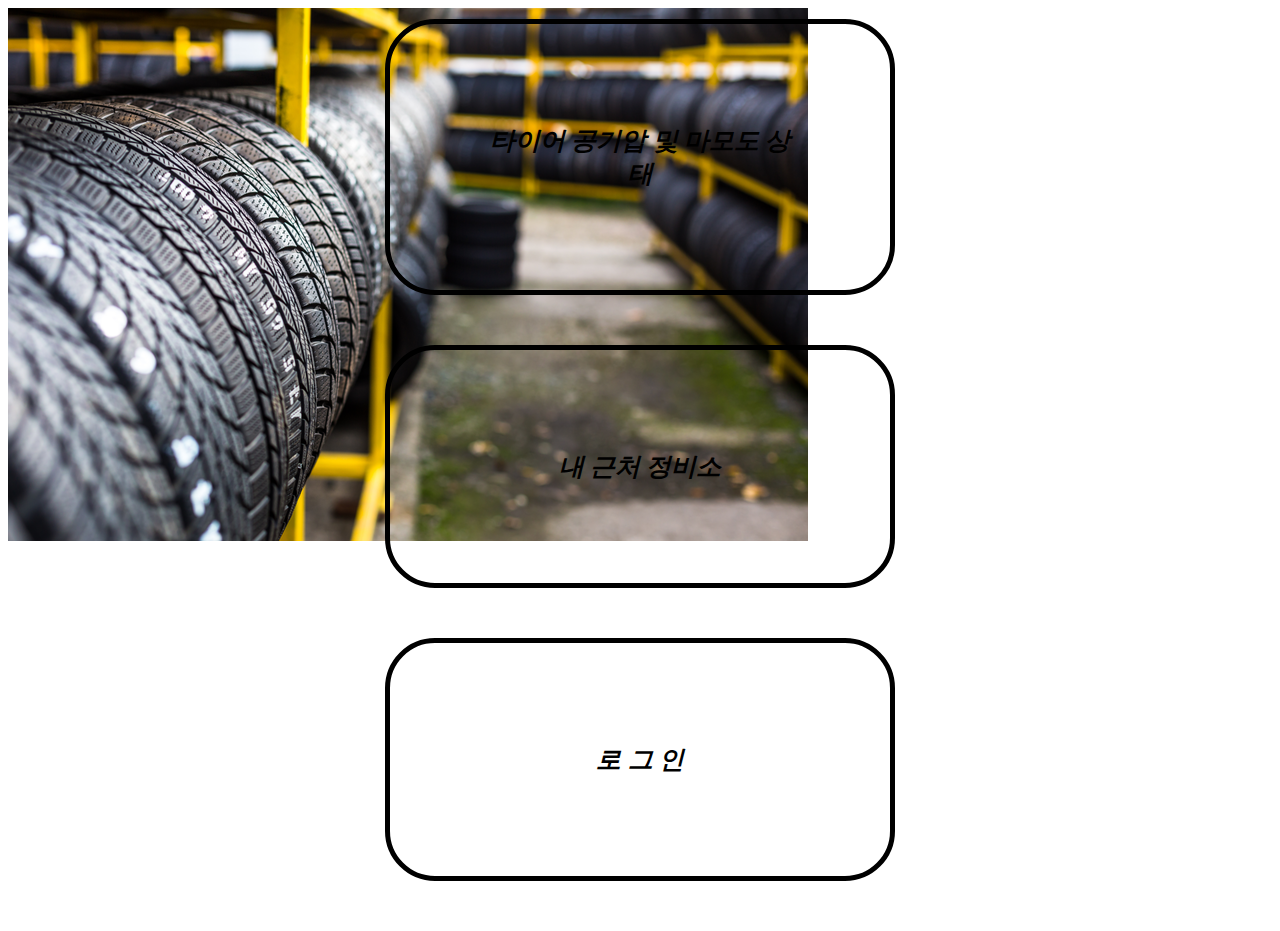
==== index.html @ cb141787 "Add files via upload" ====
<!DOCTYPE html>
<html lang="en">
<head>
    <meta charset="UTF-8">
    <meta http-equiv="X-UA-Compatible" content="IE=edge">
    <meta name="viewport" content="width=device-width, initial-scale=1.0">
    <title>10조 App</title>
    <link rel="stylesheet" href="index.css">
</head>
<body> 
    <div class="back_image">
    <img src="image.png" alt="not found">
    </div>
    <div class="app">
        <div class="tire">
           <a href="tire.html">타이어 공기압 및 마모도 상태</a>
        </div> 
        <div class="repair_shop">
            <a href="repair.html">내 근처 정비소</a>
        </div> 
        <div class="login">
            <a href="login.html">로 그 인</a>
        </div>
     </div>
</body>
</html>
---- index.css ----
.app {
  position: absolute;
    top: 50%;
    left: 50%;
    margin-right: -50%;
    transform: translate(-50%, -50%);
  text-align: center;
  font-weight: 700;
  font-style: oblique;
  font-size: 25px;
  
}
.tire ,
.repair_shop ,
.login{
  width: 300px;
  border: 5px solid black;
  padding: 100px;
  margin: 50px;
  border-radius: 50px;
  
}



a {
  text-decoration: none;
  color: black;
}
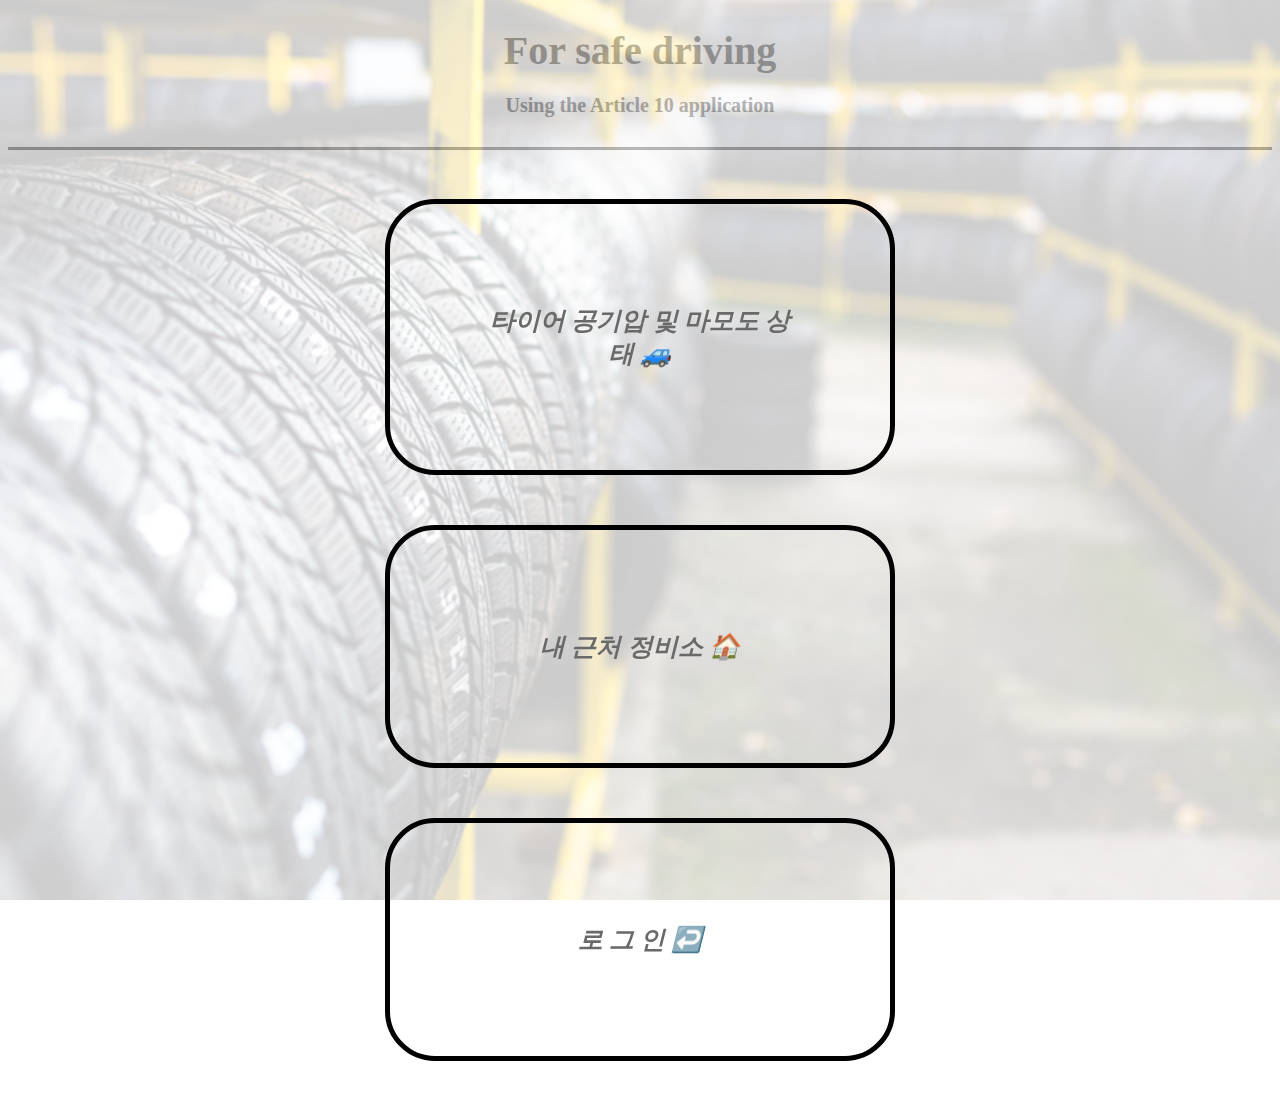
==== commit dd05e320: "Add files via upload" ====
--- a/index.html
+++ b/index.html
@@ -8,18 +8,22 @@
     <link rel="stylesheet" href="index.css">
 </head>
 <body> 
-    <div class="back_image">
+        <h1>For safe driving
+            <p>Using the Article 10 application</p>
+        </h1>
+       
+    </div>
     <img src="image.png" alt="not found">
-    </div>
+    
     <div class="app">
         <div class="tire">
-           <a href="tire.html">타이어 공기압 및 마모도 상태</a>
+           <a href="tire.html">타이어 공기압 및 마모도 상태 🚙</a>
         </div> 
         <div class="repair_shop">
-            <a href="repair.html">내 근처 정비소</a>
+            <a href="repair.html">내 근처 정비소 🏠</a>
         </div> 
         <div class="login">
-            <a href="login.html">로 그 인</a>
+            <a href="login.html">로 그 인 ↩️</a>
         </div>
      </div>
 </body>
--- a/index.css
+++ b/index.css
@@ -1,6 +1,6 @@
 .app {
   position: absolute;
-    top: 50%;
+    top: 70%;
     left: 50%;
     margin-right: -50%;
     transform: translate(-50%, -50%);
@@ -18,13 +18,38 @@
   padding: 100px;
   margin: 50px;
   border-radius: 50px;
+
   
 }
+img{
+  min-height: 100%;
+  min-width: 1024px;
+    
+  width: 100%;
+  height: auto;
+    
 
+  position: fixed;
+  top: 0;
+  left: 0;
+  opacity: 0.2;
+}
 
 
 a {
   text-decoration: none;
-  color: black;
+  color:dimgray;
 }
 
+
+h1 {
+  text-align: center;
+  border-bottom: solid;
+  font-size: 40px;
+  padding-bottom: 10px;
+  color: darkgrey;
+}
+p{
+  margin: 10 0px;
+  font-size: 20px;
+}